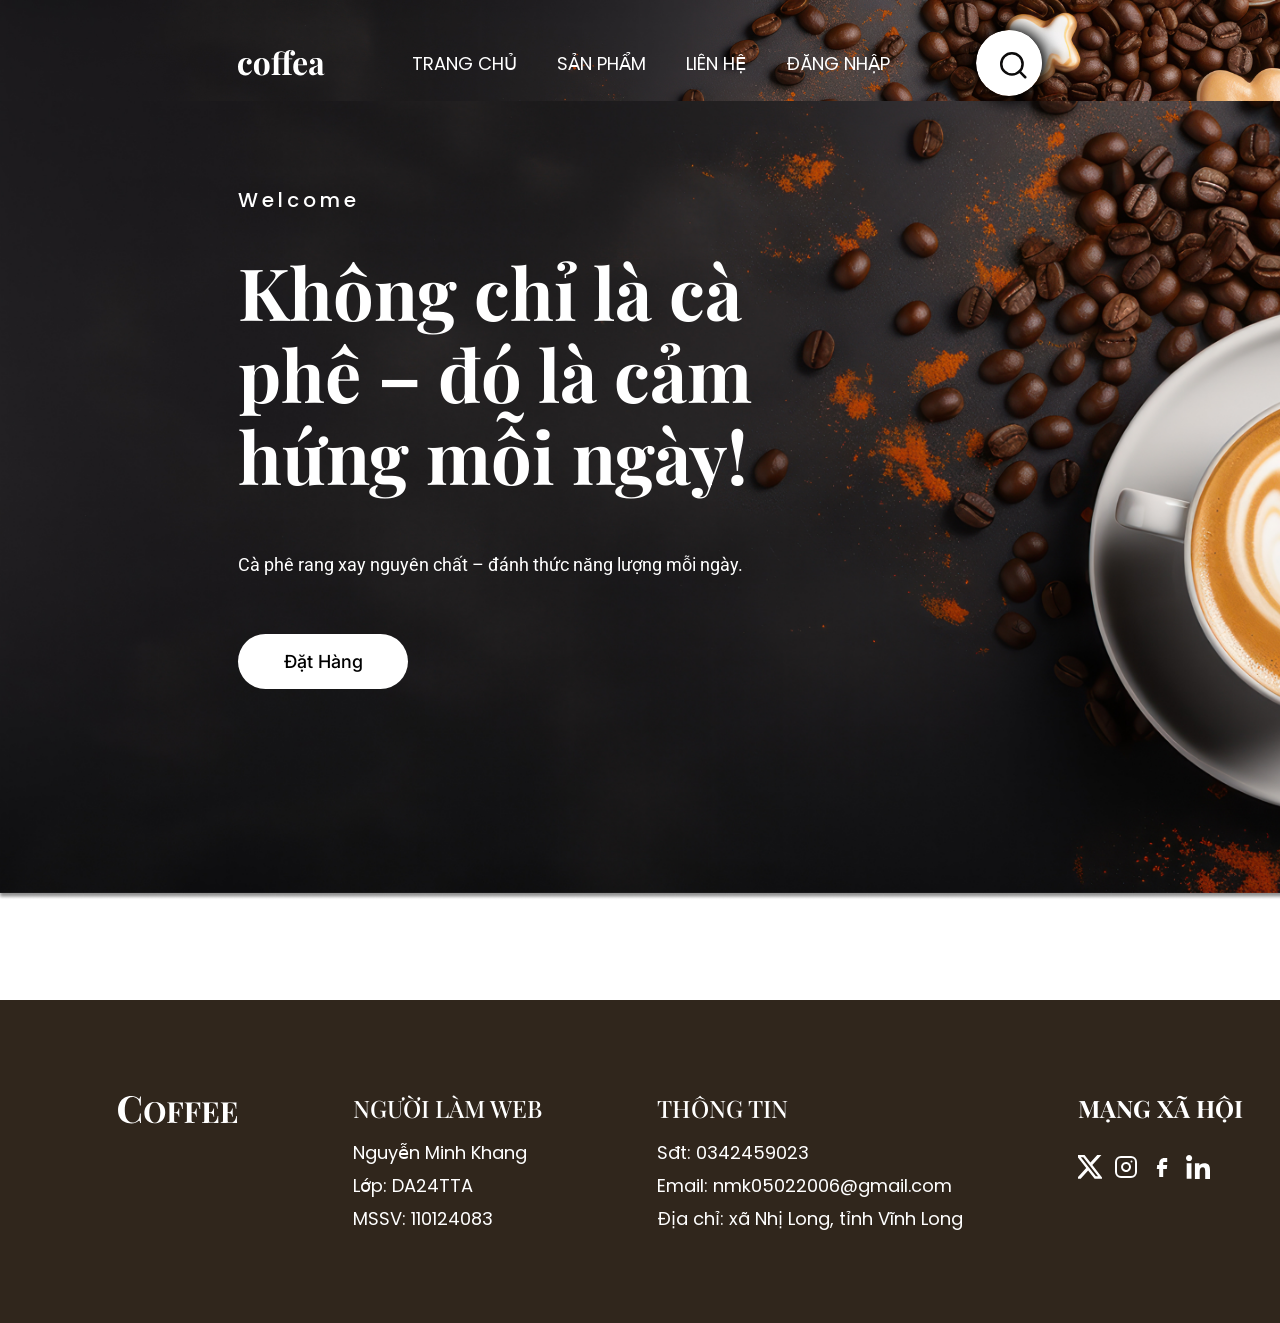
==== html/chi-tiet.html @ 3fba6889 "web" ====
<!doctype html>
<html lang="vi">
  <head>
    <meta charset="UTF-8" />
    <meta name="viewport" content="width=device-width, initial-scale=1.0" />
    <link rel="stylesheet" href="../css/reset.css" />
    <link rel="stylesheet" href="../css/style2.css" />
    <!-- nhung font -->
    <link rel="preconnect" href="https://fonts.googleapis.com" />
    <link rel="preconnect" href="https://fonts.gstatic.com" crossorigin />
    <link
      href="https://fonts.googleapis.com/css2?family=Be+Vietnam+Pro:ital,wght@0,100;0,200;0,300;0,400;0,500;0,600;0,700;0,800;0,900;1,100;1,200;1,300;1,400;1,500;1,600;1,700;1,800;1,900&family=Inter:ital,opsz,wght@0,14..32,100..900;1,14..32,100..900&family=Lato:ital,wght@0,100;0,300;0,400;0,700;0,900;1,100;1,300;1,400;1,700;1,900&family=Open+Sans:ital,wght@0,300..800;1,300..800&family=Outfit:wght@100..900&family=Playfair+Display:ital,wght@0,400..900;1,400..900&family=Poppins:ital,wght@0,100;0,200;0,300;0,400;0,500;0,600;0,700;0,800;0,900;1,100;1,200;1,300;1,400;1,500;1,600;1,700;1,800;1,900&family=Reggae+One&family=Roboto:ital,wght@0,100..900;1,100..900&display=swap"
      rel="stylesheet"
    />
    <title>CoffeeShop</title>
  </head>
  <body>
    <!-- header -->
    <header class="header fixed">
      <div class="container">
        <div class="body-header">
          <!-- logo coffea -->
          <img src="../assets/icon/Coffea1.svg" alt="coffea" class="logo" />
          <!-- nav -->
          <nav class="nav">
            <ul>
              <li>
                <a href="../index.html">TRANG CHỦ</a>
              </li>
              <li>
                <a href="./san-pham.html#section1">SẢN PHẨM</a>
              </li>
              <li>
                <a href="./lien-he.html#section1">LIÊN HỆ</a>
              </li>
              <!-- <li>
                <a href="#">THÔNG TIN</a>
              </li> -->
              <li>
                <a href="#">ĐĂNG NHẬP</a>
              </li>
            </ul>
          </nav>
          <!-- search-btn -->
          <div class="search-box">
            <img
              src="../assets/icon/round-search.svg"
              alt=""
              class="Round-search"
            />
            <img src="../assets/icon/search-icon.svg" alt="" class="search" />
          </div>
        </div>
      </div>
    </header>
    <!-- main -->
    <main>
      <!-- hero -->
      <div class="hero">
        <div class="container">
          <div class="greeting">
            <p class="welcome">Welcome</p>
            <p class="title">Không chỉ là cà phê – đó là cảm hứng mỗi ngày!</p>
            <p class="desc">
              Cà phê rang xay nguyên chất – đánh thức năng lượng mỗi ngày.
            </p>
            <div class="action">
              <a href="#!" class="btn btn-hero">Đặt Hàng</a>
            </div>
          </div>
        </div>
      </div>
      <!-- detail item -->
      <div id="section1">
        <div id="productDetail"></div>
      </div>
    </main>
    <!-- footer -->
    <footer class="footer-page">
      <div class="container">
        <div class="logo">
          <img src="../assets/icon/Coffee2.svg" alt="" class="brand-logo" />
        </div>
        <div class="columns">
          <!-- item 1 -->
          <div class="item">
            <h3 class="title">NGƯỜI LÀM WEB</h3>
            <ul>
              <li>
                <a href="#">Nguyễn Minh Khang</a>
              </li>
              <li>
                <a href="#">Lớp: DA24TTA</a>
              </li>
              <li>
                <a href="#">MSSV: 110124083</a>
              </li>
            </ul>
          </div>
          <!-- item 2 -->
          <!-- <div class="item">
            <h3 class="title">MÃ NGUỒN</h3>
            <ul>
              <li>
                <a href="#">GitHub Repository</a>
              </li>
              <li>
                <a href="#">Git</a>
              </li>
              <li>
                <a href="#">Câu chuyện</a>
              </li>
            </ul>
          </div> -->
          <!-- item 3 -->
          <div class="item">
            <h3 class="title">THÔNG TIN</h3>
            <ul>
              <li>
                <a href="#">Sđt: 0342459023</a>
              </li>
              <li>
                <a href="#">Email: nmk05022006@gmail.com</a>
              </li>
              <li>
                <a href="#">Địa chỉ: xã Nhị Long, tỉnh Vĩnh Long</a>
              </li>
            </ul>
          </div>
        </div>
        <div class="social">
          <h3 class="title">MẠNG XÃ HỘI</h3>
          <ul>
            <li>
              <a href="#!"
                ><img src="../assets/icon/X.svg" alt="X" class="social-icon"
              /></a>
            </li>
            <li>
              <a href="#!"
                ><img
                  src="../assets/icon/instagram.svg"
                  alt="instagram"
                  class="social-icon"
              /></a>
            </li>
            <li>
              <a href="#!"
                ><img
                  src="../assets/icon/facebook.svg"
                  alt="facebook"
                  class="social-icon"
              /></a>
            </li>
            <li>
              <a href="#!"
                ><img
                  src="../assets/icon/in.svg"
                  alt="linkendi"
                  class="social-icon"
              /></a>
            </li>
          </ul>
        </div>
      </div>
    </footer>
    <script src="../js/lib.js"></script>
    <script src="../js/detail.js"></script>
  </body>
</html>
---- css/style2.css ----
* {
  box-sizing: border-box;
}
html {
  font-size: 62.5%;
  scroll-behavior: smooth;
}
body {
  font-size: 1.6rem;
}
/* ================Chung=============== */
a {
  text-decoration: none;
}
.main-content {
  width: 1760px;
  margin-left: auto;
  margin-right: auto;
  max-width: calc(100% - 48px);
}
.btn {
  display: inline-block;
  line-height: 41px;
  border-radius: 8px;
  background-color: #430101;
  min-width: 127px;
  text-align: center;
  color: white;
  font-family: "Poppins", sans-serif;
  font-weight: 500;
  font-size: 1.4rem;
}
.btn:hover {
  cursor: pointer;
  opacity: 90%;
  box-shadow: 2px 2px 16px 2px #000000;
}
.line-clamp {
  display: -webkit-box;
  -webkit-line-clamp: var(--line-clamp, 1);
  -webkit-box-orient: vertical;
  overflow: hidden;
}
.line-clamp.line-2 {
  -webkit-line-clamp: var(--line-clamp, 2);
}
.line-clamp.line-5 {
  -webkit-line-clamp: var(--line-clamp, 5);
}
.line-clamp.line-7 {
  -webkit-line-clamp: var(--line-clamp, 7);
}
.break-all {
  overflow-wrap: anywhere;
}
/* =============header============= */
.header {
  position: absolute;
  top: 0;
  left: 0;
  z-index: 10;
  width: 100%;
  background: url(../assets/img/espresso-surrounded-by-scattered-coffee-beans-dark-surface\ 1@2x.png);
  background-size: cover;
  background-position: top;
}
.header.fixed {
  position: fixed;
  /* top: -46px; */
  z-index: 100;
}
.header .container {
  padding-left: 238px;
  padding-right: 238px;
}
.header .body-header {
  display: flex;
  align-items: center;
  /* background-color: brown; */
  margin-right: auto;
  margin-left: auto;
  /* width: 82%; */
  padding-top: 30px;
  padding-right: 0;
  padding-left: 0px;
  padding-bottom: 5px;
}
.header .nav {
  margin-left: auto;
}
.header .nav ul {
  display: flex;
  align-items: center;
}
.header .nav a {
  padding: 5px 20px;
  font-size: 1.8rem;
  font-family: "Poppins", sans-serif;
  color: white;
  /* font-weight: 500; */
  line-height: 27px;
}
.header .nav a:hover {
  text-shadow: 1px 0 0 currentColor;
}
.header .search-box {
  margin-left: auto;
  border-radius: 100%;
  min-width: 66px;
  height: 66px;
  position: relative;
}

.header .search-box .Round-search {
  position: absolute;
  top: 0;
  right: 0;
  width: 100%;
  cursor: pointer;
  /* border: 1px solid black; */
  box-shadow: 1px 2px 15px 5px #000000;
  border-radius: 100%;
}
.header .search-box:hover {
  box-shadow: 1px 2px 15px 8px #000000;
}

.header .search-box .search {
  position: absolute;
  top: 22.335px;
  right: 15px;
  cursor: pointer;
}
/* ====================hero===================== */
.hero {
  max-width: 100vw;
  /* position: relative; */
  min-height: 100vh;
  /* padding-top: 100px; */
  background: url(../assets/img/espresso-surrounded-by-scattered-coffee-beans-dark-surface\ 1@2x.png);
  background-repeat: no-repeat;
  background-size: cover;
  background-position: top left;
  object-fit: cover;
  padding-top: 190px;
  padding-left: 238px;
  /* padding-bottom: 232px; */
}
.hero .container {
  max-width: 557px;
  /* margin-left: 238px; */
  /* padding-top: 294px;
  padding-bottom: 232px; */
  /* padding-right: 1125px; */
}
.greeting .welcome {
  color: white;
  font-size: 2rem;
  font-family: "Poppins", sans-serif;
  padding-bottom: 40px;
  font-weight: 500;
  line-height: auto;
  letter-spacing: 0.4rem;
}
.greeting .title {
  color: white;
  font-size: 7.2rem;
  font-family: "Playfair Display", serif;
  font-weight: bold;
  line-height: 114%;
  letter-spacing: 0;
  padding-bottom: 56px;
}
.greeting .desc {
  color: white;
  font-family: "Roboto", sans-serif;
  font-size: 1.8rem;
  line-height: 144%;
  padding-bottom: 56px;
}
.btn.btn-hero {
  border-radius: 100px;
  line-height: 55px;
  background-color: white;
  color: black;
  /* font-family: "Roboto", sans-serif; */
  /* font-family: "Open Sans", sans-serif; */
  /* font-family: "Outfit", sans-serif; */
  font-family: "Inter", sans-serif;
  font-weight: 500;
  min-width: 170px;
  font-size: 1.8rem;
}

/* ==========================footer============================= */
.footer-page {
  background: #30261c;
}

.footer-page .container {
  padding-top: 96px;
  padding-right: 150px;
  padding-left: 50px;
  padding-bottom: 95px;
  min-width: 1460px;
  display: flex;
  align-items: top;
  justify-content: center;
  gap: 115px;
}
.footer-page .logo .brand-logo {
  width: 120px;
  object-fit: cover;
}
.footer-page .columns {
  display: flex;
  gap: 115px;
  align-items: center;
}
.footer-page .columns .item .title {
  text-align: left;
  font-family: "Playfair Display", serif;
  font-size: 2.4rem;
  font-weight: 500;
  color: white;
  padding-bottom: 12px;
}
.footer-page .columns .item ul {
  padding-top: 12px;
  display: flex;
  flex-direction: column;
  gap: 15px;
}
.footer-page .columns .item ul li a {
  font-family: "Poppins", sans-serif;
  font-size: 1.8rem;
  color: white;
  text-align: left;
}
.footer-page .social {
  display: flex;
  flex-direction: column;
  justify-content: left;
  /* align-items: center; */
  /* gap: 35px; */
  align-items: top;
}
.footer-page .social .title {
  color: white;
  font-weight: 700;
  font-size: 2.4rem;
  font-family: "Playfair Display", serif;
  padding-bottom: 35px;
}
.footer-page .social ul {
  display: flex;
  gap: 12px;
}
.footer-page .social ul li a img {
  width: 24px;
  height: 24px;
  object-fit: cover;
}
#section1 {
  padding: 50px;
  scroll-margin-top: 100px;
}
.detailItem {
  display: grid;
  grid-template-columns: 1fr 1fr;
  gap: 40px;
  align-items: start;
}

.detailImage {
  width: 100%;
  height: 450px;
  object-fit: cover;
  border-radius: 20px;
}

.detailContent h1 {
  font-size: 40px;
  margin-bottom: 20px;
}
.detailContent strong {
  font-weight: 600;
}
.detailPrice {
  font-size: 22px;
  margin-bottom: 20px;
}

.detailDesc {
  line-height: 1.7;
  font-size: 2rem;
  font-family: "Roboto", sans-serif;
  margin-bottom: 20px;
}
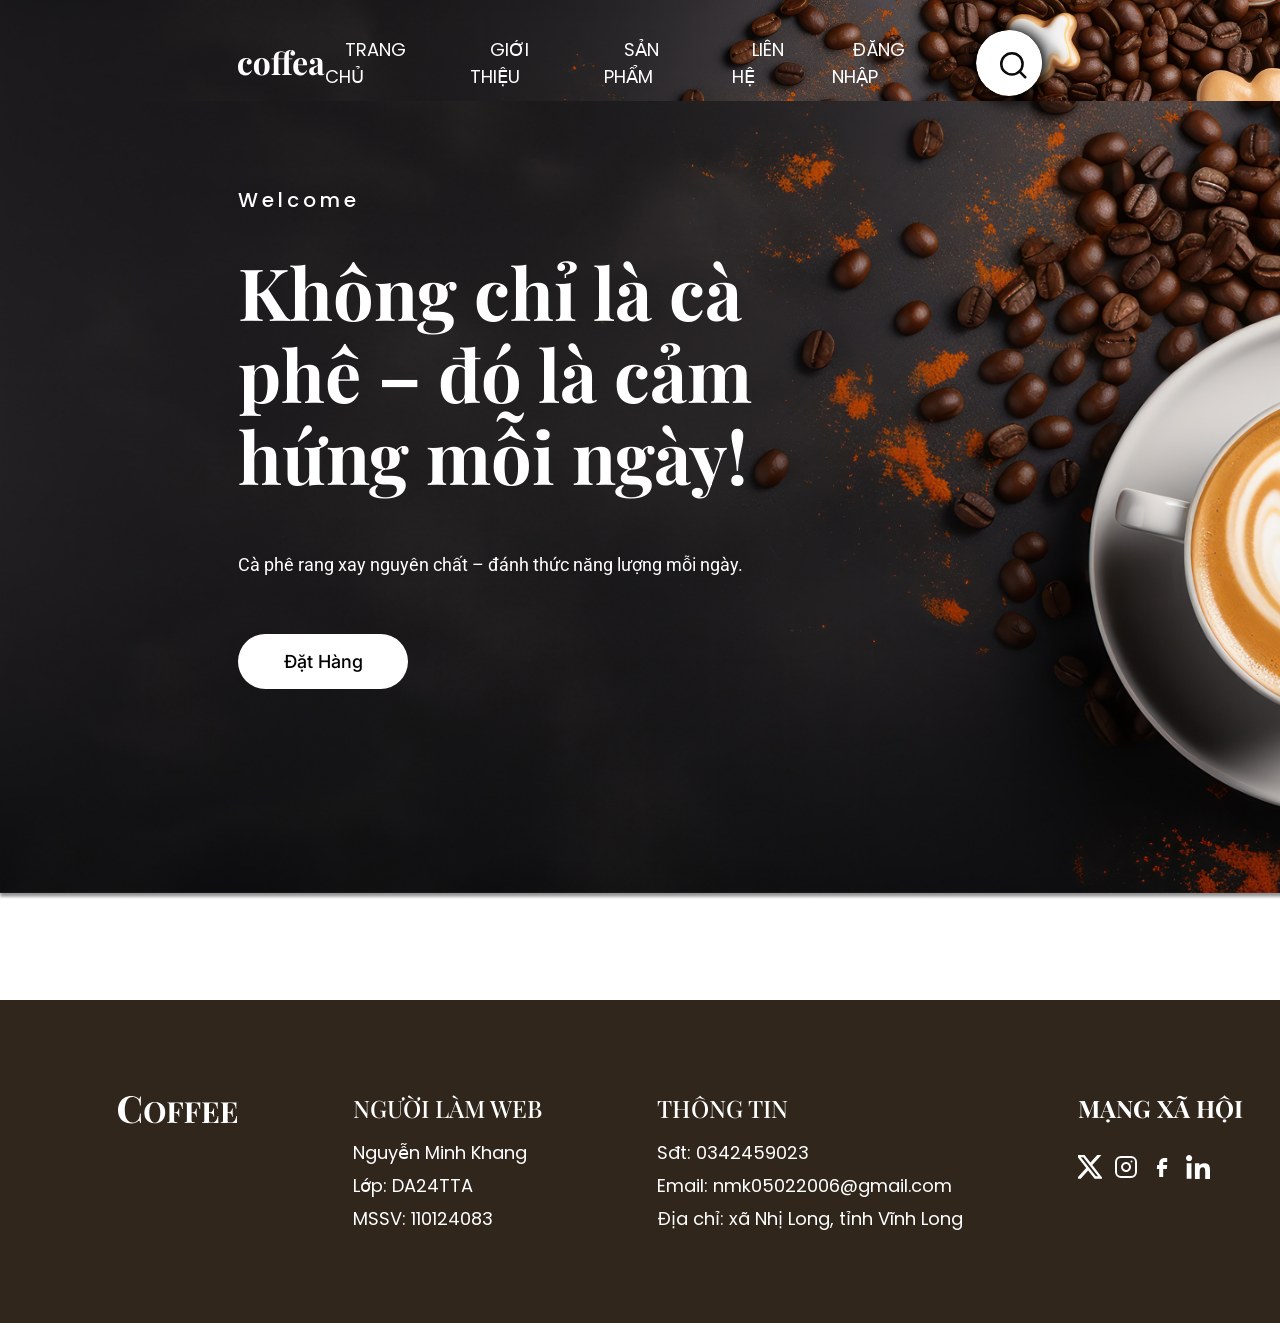
==== commit d4a92d82: "thêm trang giới thiệu và sửa file docx" ====
--- a/html/chi-tiet.html
+++ b/html/chi-tiet.html
@@ -4,7 +4,7 @@
     <meta charset="UTF-8" />
     <meta name="viewport" content="width=device-width, initial-scale=1.0" />
     <link rel="stylesheet" href="../css/reset.css" />
-    <link rel="stylesheet" href="../css/style2.css" />
+    <link rel="stylesheet" href="../css/chitiet.css" />
     <!-- nhung font -->
     <link rel="preconnect" href="https://fonts.googleapis.com" />
     <link rel="preconnect" href="https://fonts.gstatic.com" crossorigin />
@@ -26,6 +26,9 @@
             <ul>
               <li>
                 <a href="../index.html">TRANG CHỦ</a>
+              </li>
+              <li>
+                <a href="./gioi-thieu.html#section1">GIỚI THIỆU</a>
               </li>
               <li>
                 <a href="./san-pham.html#section1">SẢN PHẨM</a>
--- a/css/chitiet.css
+++ b/css/chitiet.css
@@ -0,0 +1,299 @@
+* {
+  box-sizing: border-box;
+}
+html {
+  font-size: 62.5%;
+  scroll-behavior: smooth;
+}
+body {
+  font-size: 1.6rem;
+}
+/* ================Chung=============== */
+a {
+  text-decoration: none;
+}
+.main-content {
+  width: 1760px;
+  margin-left: auto;
+  margin-right: auto;
+  max-width: calc(100% - 48px);
+}
+.btn {
+  display: inline-block;
+  line-height: 41px;
+  border-radius: 8px;
+  background-color: #430101;
+  min-width: 127px;
+  text-align: center;
+  color: white;
+  font-family: "Poppins", sans-serif;
+  font-weight: 500;
+  font-size: 1.4rem;
+}
+.btn:hover {
+  cursor: pointer;
+  opacity: 90%;
+  box-shadow: 2px 2px 16px 2px #000000;
+}
+.line-clamp {
+  display: -webkit-box;
+  -webkit-line-clamp: var(--line-clamp, 1);
+  -webkit-box-orient: vertical;
+  overflow: hidden;
+}
+.line-clamp.line-2 {
+  -webkit-line-clamp: var(--line-clamp, 2);
+}
+.line-clamp.line-5 {
+  -webkit-line-clamp: var(--line-clamp, 5);
+}
+.line-clamp.line-7 {
+  -webkit-line-clamp: var(--line-clamp, 7);
+}
+.break-all {
+  overflow-wrap: anywhere;
+}
+/* =============header============= */
+.header {
+  position: absolute;
+  top: 0;
+  left: 0;
+  z-index: 10;
+  width: 100%;
+  background: url(../assets/img/espresso-surrounded-by-scattered-coffee-beans-dark-surface\ 1@2x.png);
+  background-size: cover;
+  background-position: top;
+}
+.header.fixed {
+  position: fixed;
+  /* top: -46px; */
+  z-index: 100;
+}
+.header .container {
+  padding-left: 238px;
+  padding-right: 238px;
+}
+.header .body-header {
+  display: flex;
+  align-items: center;
+  /* background-color: brown; */
+  margin-right: auto;
+  margin-left: auto;
+  /* width: 82%; */
+  padding-top: 30px;
+  padding-right: 0;
+  padding-left: 0px;
+  padding-bottom: 5px;
+}
+.header .nav {
+  margin-left: auto;
+}
+.header .nav ul {
+  display: flex;
+  align-items: center;
+}
+.header .nav a {
+  padding: 5px 20px;
+  font-size: 1.8rem;
+  font-family: "Poppins", sans-serif;
+  color: white;
+  /* font-weight: 500; */
+  line-height: 27px;
+}
+.header .nav a:hover {
+  text-shadow: 1px 0 0 currentColor;
+}
+.header .search-box {
+  margin-left: auto;
+  border-radius: 100%;
+  min-width: 66px;
+  height: 66px;
+  position: relative;
+}
+
+.header .search-box .Round-search {
+  position: absolute;
+  top: 0;
+  right: 0;
+  width: 100%;
+  cursor: pointer;
+  /* border: 1px solid black; */
+  box-shadow: 1px 2px 15px 5px #000000;
+  border-radius: 100%;
+}
+.header .search-box:hover {
+  box-shadow: 1px 2px 15px 8px #000000;
+}
+
+.header .search-box .search {
+  position: absolute;
+  top: 22.335px;
+  right: 15px;
+  cursor: pointer;
+}
+/* ====================hero===================== */
+.hero {
+  max-width: 100vw;
+  /* position: relative; */
+  min-height: 100vh;
+  /* padding-top: 100px; */
+  background: url(../assets/img/espresso-surrounded-by-scattered-coffee-beans-dark-surface\ 1@2x.png);
+  background-repeat: no-repeat;
+  background-size: cover;
+  background-position: top left;
+  object-fit: cover;
+  padding-top: 190px;
+  padding-left: 238px;
+  /* padding-bottom: 232px; */
+}
+.hero .container {
+  max-width: 557px;
+  /* margin-left: 238px; */
+  /* padding-top: 294px;
+  padding-bottom: 232px; */
+  /* padding-right: 1125px; */
+}
+.greeting .welcome {
+  color: white;
+  font-size: 2rem;
+  font-family: "Poppins", sans-serif;
+  padding-bottom: 40px;
+  font-weight: 500;
+  line-height: auto;
+  letter-spacing: 0.4rem;
+}
+.greeting .title {
+  color: white;
+  font-size: 7.2rem;
+  font-family: "Playfair Display", serif;
+  font-weight: bold;
+  line-height: 114%;
+  letter-spacing: 0;
+  padding-bottom: 56px;
+}
+.greeting .desc {
+  color: white;
+  font-family: "Roboto", sans-serif;
+  font-size: 1.8rem;
+  line-height: 144%;
+  padding-bottom: 56px;
+}
+.btn.btn-hero {
+  border-radius: 100px;
+  line-height: 55px;
+  background-color: white;
+  color: black;
+  /* font-family: "Roboto", sans-serif; */
+  /* font-family: "Open Sans", sans-serif; */
+  /* font-family: "Outfit", sans-serif; */
+  font-family: "Inter", sans-serif;
+  font-weight: 500;
+  min-width: 170px;
+  font-size: 1.8rem;
+}
+
+/* ==========================footer============================= */
+.footer-page {
+  background: #30261c;
+}
+
+.footer-page .container {
+  padding-top: 96px;
+  padding-right: 150px;
+  padding-left: 50px;
+  padding-bottom: 95px;
+  min-width: 1460px;
+  display: flex;
+  align-items: top;
+  justify-content: center;
+  gap: 115px;
+}
+.footer-page .logo .brand-logo {
+  width: 120px;
+  object-fit: cover;
+}
+.footer-page .columns {
+  display: flex;
+  gap: 115px;
+  align-items: center;
+}
+.footer-page .columns .item .title {
+  text-align: left;
+  font-family: "Playfair Display", serif;
+  font-size: 2.4rem;
+  font-weight: 500;
+  color: white;
+  padding-bottom: 12px;
+}
+.footer-page .columns .item ul {
+  padding-top: 12px;
+  display: flex;
+  flex-direction: column;
+  gap: 15px;
+}
+.footer-page .columns .item ul li a {
+  font-family: "Poppins", sans-serif;
+  font-size: 1.8rem;
+  color: white;
+  text-align: left;
+}
+.footer-page .social {
+  display: flex;
+  flex-direction: column;
+  justify-content: left;
+  /* align-items: center; */
+  /* gap: 35px; */
+  align-items: top;
+}
+.footer-page .social .title {
+  color: white;
+  font-weight: 700;
+  font-size: 2.4rem;
+  font-family: "Playfair Display", serif;
+  padding-bottom: 35px;
+}
+.footer-page .social ul {
+  display: flex;
+  gap: 12px;
+}
+.footer-page .social ul li a img {
+  width: 24px;
+  height: 24px;
+  object-fit: cover;
+}
+#section1 {
+  padding: 50px;
+  scroll-margin-top: 100px;
+}
+.detailItem {
+  display: grid;
+  grid-template-columns: 1fr 1fr;
+  gap: 40px;
+  align-items: start;
+}
+
+.detailImage {
+  width: 100%;
+  height: 450px;
+  object-fit: cover;
+  border-radius: 20px;
+}
+
+.detailContent h1 {
+  font-size: 40px;
+  margin-bottom: 20px;
+}
+.detailContent strong {
+  font-weight: 600;
+}
+.detailPrice {
+  font-size: 22px;
+  margin-bottom: 20px;
+}
+
+.detailDesc {
+  line-height: 1.7;
+  font-size: 2rem;
+  font-family: "Roboto", sans-serif;
+  margin-bottom: 20px;
+}
